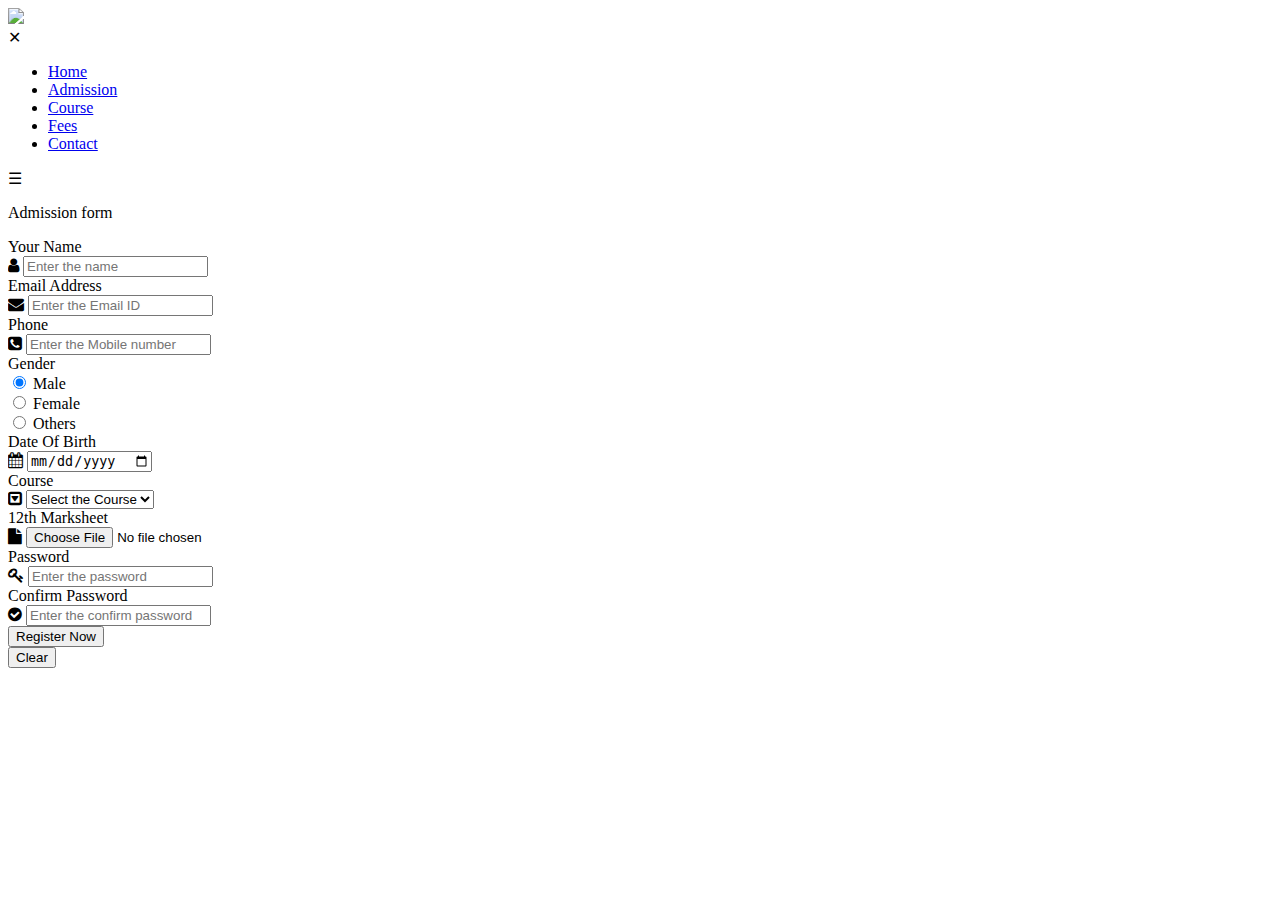
==== Admission_page.html @ a911cfea "Add files via upload" ====
<!DOCTYPE html>
<html lang="en">
<head>
  <meta charset="UTF-8">
  <meta http-equiv="X-UA-Compatible" content="IE=edge">
  <meta name="viewport" content="width=device-width, initial-scale=1.0">
  <title>Admission form- GGU</title>
    <link rel="shortcut icon" href="image/favicon.ico" type="image/svg+xml">
    <link rel="stylesheet" href="css/admission_style.css">
	<link rel="stylesheet" href="https://cdnjs.cloudflare.com/ajax/libs/font-awesome/4.7.0/css/font-awesome.min.css">
	<script type="module" src="https://unpkg.com/ionicons@5.5.2/dist/ionicons/ionicons.esm.js"></script>
	
</head>
<body>

  <section class="header">
    <nav>
        <a href="index.html"><img src="image/logo.png" id="logo-img"></a>

        <div class="nav-links" id="navLinks">
          <span class="icon" onclick="hidemenu()">&#10005;</span>  
          <ul>
                <li><a href="index.html">Home</a></li>
                <li><a href="Admission_page.html">Admission</a></li>
                <li><a href="index.html#course_call">Course</a></li>
                <li><a href="fees_page.html">Fees</a></li>
                <li><a href="Contact_page.html">Contact</a></li>
            </ul>
        </div> 
        <span class="icon" onclick="showmenu()">&#9776;</span>
    </nav>

	<div class="wrapper">
		<div class="r_form_wrap">
			
			<div class="title">
				<p>Admission form</p>
			</div>
			
			<!-- Admission from -->
			<div class="r_form">
				<form method="post" onsubmit="sendmail(); reset(); return false;">
					<div class="input_wrap">
						<label for="yourname">Your Name</label>
						<div class="input_item">
							<i class="fa fa-user" id="icon"></i>
							<input type="text" name="your name" class="input" id="yourname" placeholder="Enter the name" required>
						</div>
					</div>
					<div class="input_wrap">
						<label for="emailaddress">Email Address</label>
						<div class="input_item">
							<i class="fa fa-envelope" id="icon"></i>
							<input type="text" name="email address" class="input" id="emailaddress" placeholder="Enter the Email ID" required>
						</div>
					</div>

					<div class="input_wrap">
						<label for="phone">Phone</label>
						<div class="input_item">
							<i class="fa fa-phone-square" id="icon"></i>
							<input type="number" name="phone" class="input" id="phone" placeholder="Enter the Mobile number" required>
						</div>
					</div>
					<div class="input_wrap">
						<label>Gender</label>
						<div class="input_radio">
							<div class="input_radio_item">
								<input type="radio" id="male" name="gender" class="radio" value="male" checked>
								<label for="male" class="radio_mark">
									<ion-icon class="i" name="male-sharp"></ion-icon>
								Male</label>
							</div>
							<div class="input_radio_item">
								<input type="radio" id="female" name="gender" class="radio" value="female">
								<label for="female" class="radio_mark">
									<ion-icon class="i" name="female-sharp"></ion-icon>
									Female</label>
							</div>
							<div class="input_radio_item">
								<input type="radio" id="others" name="gender" class="radio" value="others">
								<label for="others" class="radio_mark">
									<ion-icon class="i" name="male-female-sharp"></ion-icon>
									Others</label>
							</div>
						</div>
					</div>
	
					<div class="input_wrap">
						<label for="dob">Date Of Birth</label>
						<div class="input_item">
							<i class="fa fa-calendar" id="icon"></i>
							<input type="date" name="dob" class="input" id="dob" required>
						</div>
					</div>

					<div class="input_wrap">
						<label for="course">Course</label>
						<div class="input_item">
							<i class="fa fa-caret-square-o-down" aria-hidden="true"id="icon" ></i>
					<select id="course" name="cars" class="input" required>
					<option value="select"> Select the Course</option>
					<option value="bca"> BCA</option>
					<option value="bscit">Bsc IT</option>
					<option value="bscca&it">Bsc CA & IT</option>
					</select>
					</div>
					</div>


					<div class="input_wrap">
						<label for="file">12th Marksheet</label>
						<div class="input_item">
							<i class="fa fa-file" id="icon"></i>
							<input type="file" name="file" class="input" id="file" required>
						</div>
					</div>

					<div class="input_wrap">
						<label for="password">Password</label>
						<div class="input_item">
							<i class="fa fa-key" id="icon"></i>
							<input type="password" name="password" class="input" id="password" placeholder="Enter the password" >
						</div>
					</div>
					<div class="input_wrap">
						<label for="confirmpassword">Confirm Password</label>
						<div class="input_item">
							<i class="fa fa-check-circle" id="icon"></i>
							<input type="password" name="confirm password" class="input" id="confirmpassword" placeholder="Enter the confirm password">
						</div>
					</div>

					
					<input type="submit" class="button" value="Register Now">
					
					<div ></div>
					<input type="reset" class="clear_ad" value="Clear">
					
				</form>
			</div>
	
		</div>
	</div>
	</section>
	<div class="none_div">

	</div>
	</body>
	<!-- Javascript for this Web page -->
	<script src=" https://smtpjs.com/v3/smtp.js"></script>
	<script>
		function sendmail(){
		Email.send({}).then(
	message => alert("Thanks for filling out our form!")
);
		}
	</script>
	<script>
	var navLinks= document.getElementById("navLinks");

function showmenu(){
    navLinks.style.right="0";
}   
function hidemenu(){
    navLinks.style.right="-200px";
}
</script>
</html>
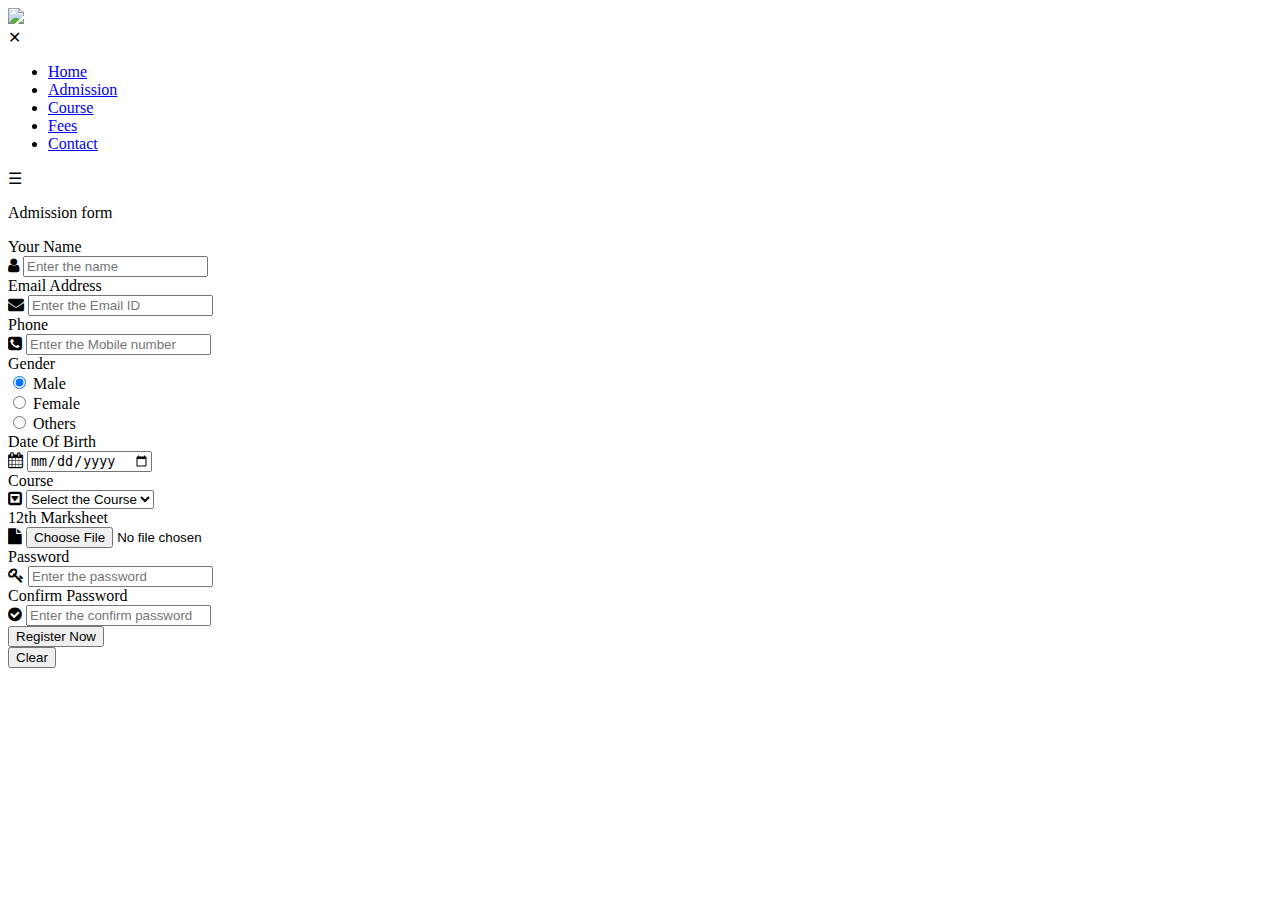
==== commit 4687006f: "Update Admission_page.html" ====
--- a/Admission_page.html
+++ b/Admission_page.html
@@ -15,7 +15,7 @@
 
   <section class="header">
     <nav>
-        <a href="index.html"><img src="image/logo.png" id="logo-img"></a>
+        <a href="index.html"><img src="image/logo.jpg" id="logo-img"></a>
 
         <div class="nav-links" id="navLinks">
           <span class="icon" onclick="hidemenu()">&#10005;</span>  
@@ -166,4 +166,4 @@
     navLinks.style.right="-200px";
 }
 </script>
-</html>+</html>
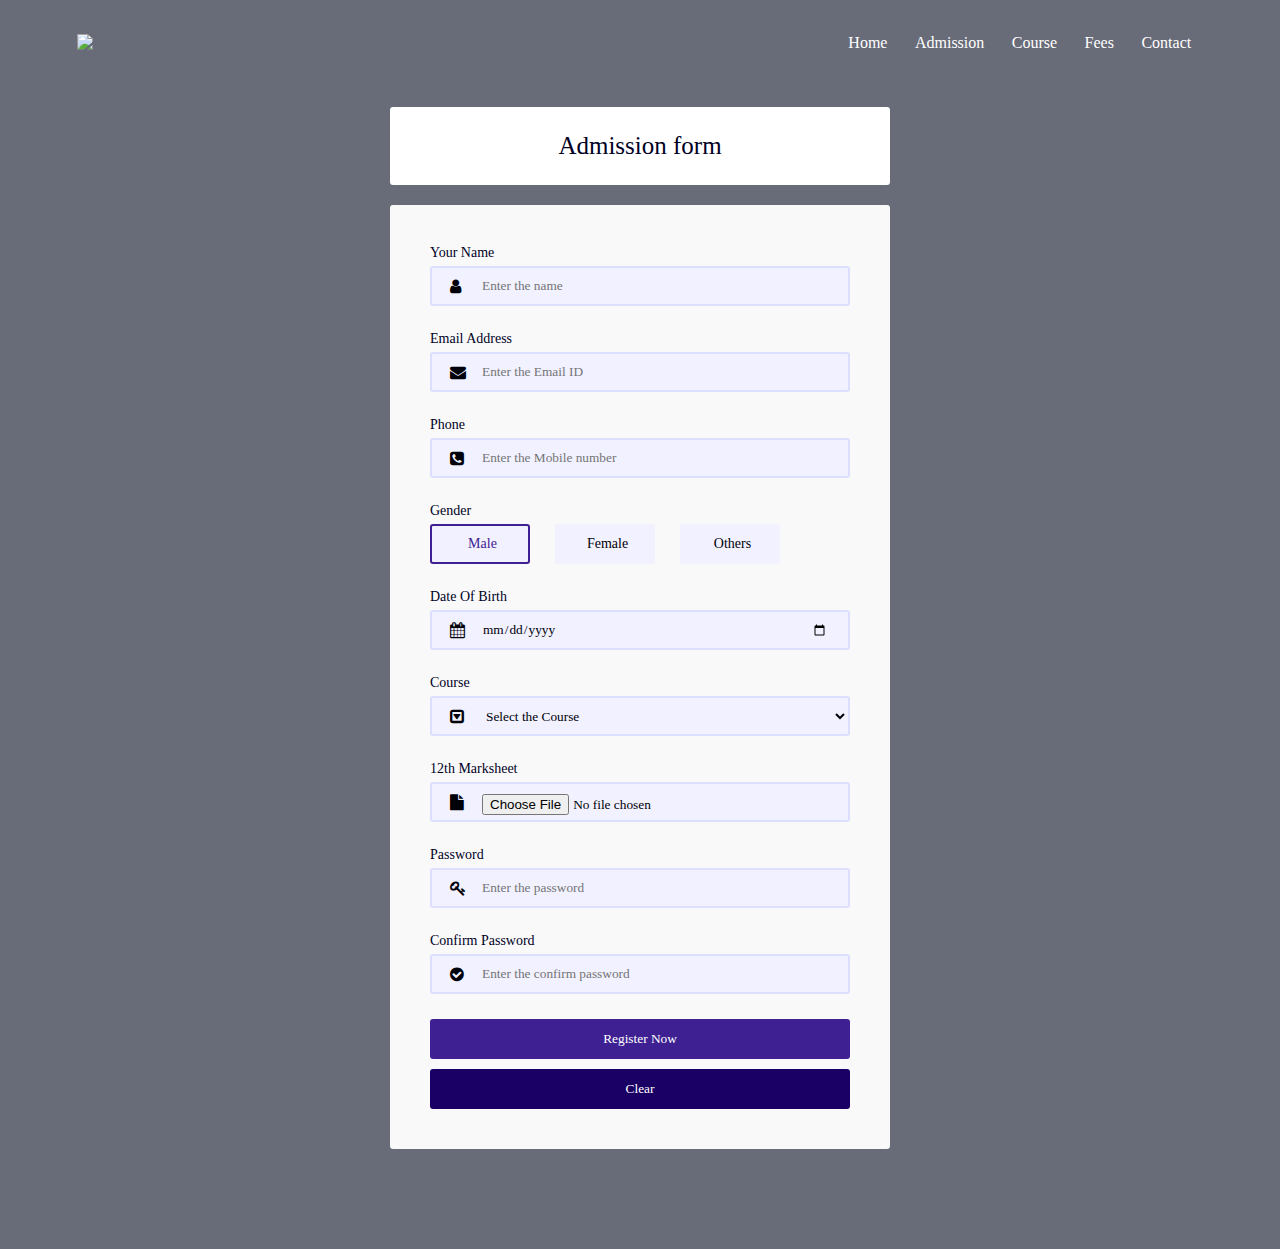
==== commit d3c04464: "Update Admission_page.html" ====
--- a/Admission_page.html
+++ b/Admission_page.html
@@ -12,10 +12,14 @@
 	
 </head>
 <body>
-
+<!-- Loading Animation -->
+    <div id="loading">
+        <div class="spinner"></div>
+    </div>
+    
   <section class="header">
     <nav>
-        <a href="index.html"><img src="image/logo.jpg" id="logo-img"></a>
+        <a href="index.html"><img src="image/logo.png" id="logo-img"></a>
 
         <div class="nav-links" id="navLinks">
           <span class="icon" onclick="hidemenu()">&#10005;</span>  
--- a/css/admission_style.css
+++ b/css/admission_style.css
@@ -0,0 +1,401 @@
+ @font-face {
+    font-family: myFirstFont;
+    src: url(../Poppins/Poppins-Regular.ttf);
+}
+@font-face {
+  font-family: bold;
+  src: url(../Poppins/Poppins-Bold.ttf);
+}
+  *{
+    /* overflow: hidden; */
+    /* border: 1px solid yellow; */
+  }
+  body{
+    background-image: linear-gradient(rgba(4,9,30,0.6),rgba(4,9,30,0.6)),url(../image/background.jpg);
+    background-position: center;
+    background-size: cover;
+    position: relative;
+    font-family: myFirstFont;
+  }
+
+  
+    /* Website Scrollerbar */
+    body::-webkit-scrollbar {
+      width: 5px !important;
+      height: 5px !important;
+  }
+  body::-webkit-scrollbar-track {
+      background: #3838387c !important;
+  }
+  body::-webkit-scrollbar-thumb {
+      background-color: #e0120ba4 !important;
+      border: 1px solid #ff020279 !important;
+      border-radius: 1px !important;
+  }
+
+  
+  .header{
+    min-height: 100vh;
+    width: 100%;
+    
+}
+nav{
+    display: flex;
+    padding: 2% 6%;
+    justify-content: space-between;
+    align-items: center;
+}
+nav img{
+    width: 150px;
+}
+.nav-links{
+    flex: 1;
+    text-align: right;
+    
+}
+.nav-links ul li{
+    list-style: none;
+    display: inline-block;
+    padding: 8px 12px;
+    position: relative;
+    
+}
+.nav-links a{
+    color: #fff;
+    text-decoration: none;
+    font-size: 16px;
+    
+}
+.nav-links ul li::after{
+    content: '';
+    width: 0%;
+    height: 2px;
+    background: #ff0000;
+    display: block;
+    margin: auto;
+    transition: 0.5s;
+    
+}
+.nav-links ul li:hover::after{
+    width: 100%;
+}
+.icon{
+  display:none;
+}
+.text-box{
+  width: 90%;
+  color: #fff;
+  position:absolute;
+  top: 30%;
+  left: 50%;
+  transform: translate(-50%,50%);
+  text-align: center;
+}
+.text-box h1{
+  font-size: 62px;
+  font-weight: bold;
+
+}
+.text-box p{
+  margin: 10px 0 40px;
+  font-size: 14px;
+  color: #fff;
+  
+}
+:root{
+--white: #fff;
+--text-clr: #000024;
+--primary: #3e2093;
+--secondary: #000008;
+/* --secondary: #c0c1d2; */
+--input-bg: #f1f1ff;
+--btn-hvr: #1a0065;
+--tra: rgba(255, 255, 255, 0.959);
+/* --tra: rgba(255, 255, 255, 0.863); */
+--bordcolor:rgba(0, 26, 255, 0.082);
+/* --bordcolor:rgba(51, 61, 148, 0.521); */
+}
+
+*{
+margin: 0;
+padding: 0;
+box-sizing: border-box;
+outline: none;
+font-family: myFirstFont;
+}
+
+body{
+font-size: 14px;
+color: var(--text-clr);
+}
+
+.wrapper{
+width: 100%;
+padding: 0 10px;
+margin-top: 20px;
+display: flex;
+justify-content: center;
+}
+
+.r_form_wrap{
+width: 500px;
+max-width: 100%;
+}
+
+.r_form_wrap .title{
+padding: 25px;
+background: var(--white);
+border-radius: 3px;
+margin-bottom: 20px;
+
+}
+
+.r_form_wrap .title p{
+font-size: 25px;
+text-align: center;
+font-family: bold;
+}
+
+.r_form{
+padding: 40px;
+border-radius: 3px;
+background: var(--tra);
+}
+
+.r_form .input_wrap{
+width: 100%;
+margin-bottom: 25px;
+}
+
+.r_form .input_wrap label{
+display: block;
+margin-bottom: 5px;
+}
+
+.r_form .input_wrap .input_item{
+position: relative;
+width: 100%;
+}
+
+.r_form .input_wrap .input_item .input{
+width: 100%;
+border-radius: 3px;
+height: 40px;
+border: 2px solid var(--input-bg);
+background: var(--input-bg);
+padding: 10px 20px;
+padding-left: 50px;
+transition: 0.5s ease;
+color: var(--secondary);
+border-color: var(--bordcolor);
+}
+
+.r_form .input_wrap .input_item .input:focus{
+border-color: var(--primary);
+}
+
+.r_form .input_wrap .input_item .icon{
+position: absolute;
+top: 12px;
+left: 20px;
+color: var(--secondary);
+font-size: 16px;
+}
+#icon{
+position: absolute;
+top: 12px;
+left: 20px;
+color: var(--secondary);
+font-size: 16px;
+}
+
+.r_form .input_wrap .input_radio{
+display: flex;
+}
+
+.r_form .input_wrap .input_radio .input_radio_item{
+background: var(--input-bg);
+margin-right: 25px;
+padding: 20px;
+border-radius: 3px;
+position: relative;
+width: 100px;
+}
+
+.r_form .input_wrap .input_radio .input_radio_item .radio_mark{
+position: absolute;
+top: 0;
+left: 0;
+width: 100%;
+height: 100%;
+display: flex;
+align-items: center;
+justify-content: center;
+color: var(--secondary);
+border: 2px solid transparent;
+border-radius: 3px;
+margin: 0;
+cursor: pointer;
+transition: 0.5s ease;
+}
+
+.r_form .input_wrap .input_radio .input_radio_item .radio_mark .i{
+margin-right: 5px;
+display: inline-block;
+}
+
+.r_form .input_wrap .input_radio .input_radio_item .radio{
+position: absolute;
+top: 0;
+left: 0;
+opacity: 0;
+}
+
+.r_form .input_wrap .input_radio .input_radio_item .radio:checked ~ .radio_mark{
+color: var(--primary);
+border-color: var(--primary);
+}
+
+.button{
+width: 100%;
+border: 0;
+background: var(--primary);
+padding: 10px;
+border-radius: 3px;
+height: 40px;
+color: var(--white);
+cursor: pointer;
+transition: 0.5s ease;
+}
+
+.button:hover{
+background: var(--btn-hvr);
+}
+
+.none_div{
+  height: 100px;
+}
+/* Course */
+#course{
+  border-color: var(--bordcolor);
+}
+
+  #course:focus{
+  border-color: var(--primary);
+  }
+
+.r_form .input_wrap .input_item{
+  position: relative;
+  width: 100%;
+  }
+  
+  .r_form .input_wrap .input_item .input{
+  width: 100%;
+  border-radius: 3px;
+  height: 40px;
+  border: 2px solid var(--input-bg);
+  background: var(--input-bg);
+  padding: 10px 20px;
+  padding-left: 50px;
+  transition: 0.5s ease;
+  color: var(--secondary);
+  border-color: var(--bordcolor);
+  }
+  
+
+
+  .clear_ad{
+    margin-top: 10px;
+  width: 100%;
+  border: 0;
+  background: var(--btn-hvr);
+  padding: 10px;
+  border-radius: 3px;
+  height: 40px;
+  color: var(--white);
+  cursor: pointer;
+  transition: 0.5s ease;
+  }
+  
+    .clear_ad:hover{
+  background: var(--primary);
+  }
+
+
+
+/* Media query for responsive */
+
+@media (max-width: 700px) {
+
+  *{
+      overflow-x: hidden;
+      margin: 0;
+      padding: 0;
+  
+  }
+
+  #logo-img{
+      padding: 10px;
+  }
+  
+  .nav-links ul li{
+      display: block;
+  }
+  .nav-links{
+      position: absolute;
+      background: #f44336;
+      height: 100vh;
+      width: 200px;
+      top: 0%;
+      right: -200px;
+      text-align: left;
+      z-index: 2;
+      transition: 1s;
+  }
+  .icon{
+      display: block;
+      color: #fff;
+      margin: 10px;
+      font-size: 25px;
+      cursor: pointer;
+  }
+  .nav-links ul{
+      padding: 30px;
+  }
+    /* Admission form */
+  .input_item{
+    overflow: hidden;
+  }
+  /* Loading animation */
+#loading {
+    position: fixed;
+    top: 0;
+    left: 0;
+    width: 100%;
+    height: 100%;
+    background-color: rgba(0, 0, 0, 0.7);
+    display: flex;
+    justify-content: center;
+    align-items: center;
+    z-index: 1000;
+}
+
+.spinner {
+    border: 4px solid #f3f3f3;
+    border-top: 4px solid #3498db;
+    border-radius: 50%;
+    width: 50px;
+    height: 50px;
+    animation: spin 2s linear infinite;
+}
+
+@keyframes spin {
+    0% { transform: rotate(0deg); }
+    100% { transform: rotate(360deg); }
+}
+/* Styling the logo */
+#university-logo {
+    height: 80px; /* Adjust the height as needed */
+    width: auto;  /* Maintains the aspect ratio */
+    margin-right: 20px; /* Optional: Adds some space between the logo and text */
+}